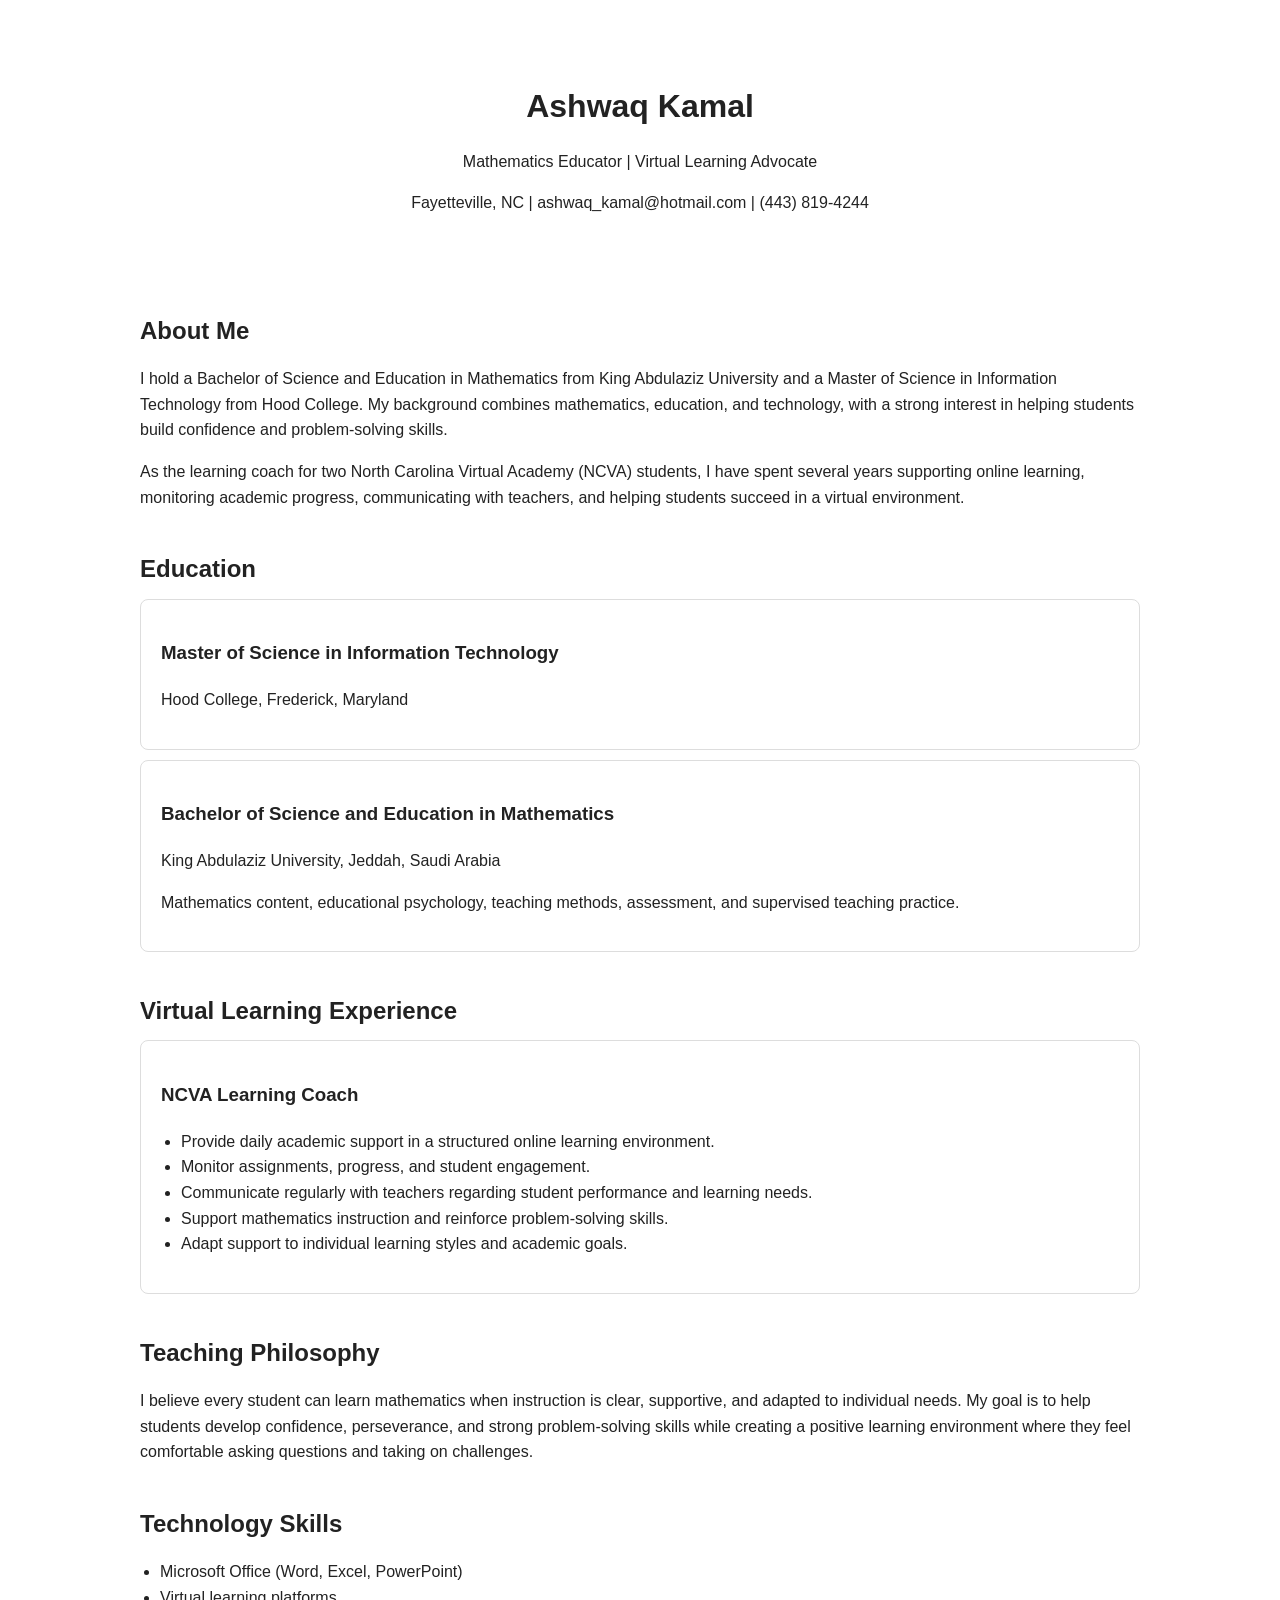
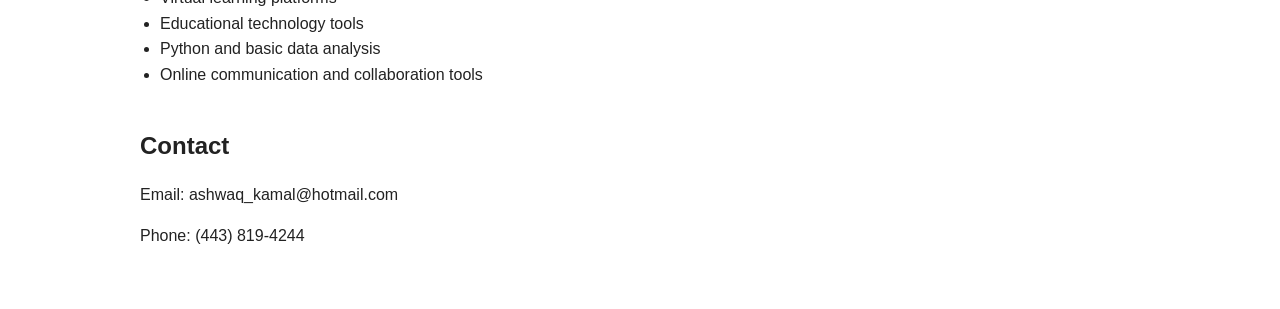
==== index.html.html @ 076f1234 "Add files via upload" ====
<!DOCTYPE html>
<html lang="en">
<head>
<meta charset="UTF-8">
<meta name="viewport" content="width=device-width, initial-scale=1.0">
<title>Ashwaq Kamal | Mathematics Educator</title>
<style>
body{font-family:Arial,sans-serif;max-width:1000px;margin:auto;padding:20px;line-height:1.6;color:#222}
header{text-align:center;padding:40px 0}
section{margin:40px 0}
h1,h2{margin-bottom:10px}
.card{border:1px solid #ddd;padding:20px;border-radius:8px;margin:10px 0}
ul{padding-left:20px}
.btn{display:inline-block;padding:10px 16px;border:1px solid #444;text-decoration:none;color:#222;border-radius:6px}
</style>
</head>
<body>
<header>
<h1>Ashwaq Kamal</h1>
<p>Mathematics Educator | Virtual Learning Advocate</p>
<p>Fayetteville, NC | ashwaq_kamal@hotmail.com | (443) 819-4244</p>
</header>

<section>
<h2>About Me</h2>
<p>
I hold a Bachelor of Science and Education in Mathematics from King Abdulaziz University and a Master of Science in Information Technology from Hood College. My background combines mathematics, education, and technology, with a strong interest in helping students build confidence and problem-solving skills.
</p>
<p>
As the learning coach for two North Carolina Virtual Academy (NCVA) students, I have spent several years supporting online learning, monitoring academic progress, communicating with teachers, and helping students succeed in a virtual environment.
</p>
</section>

<section>
<h2>Education</h2>
<div class="card">
<h3>Master of Science in Information Technology</h3>
<p>Hood College, Frederick, Maryland</p>
</div>
<div class="card">
<h3>Bachelor of Science and Education in Mathematics</h3>
<p>King Abdulaziz University, Jeddah, Saudi Arabia</p>
<p>Mathematics content, educational psychology, teaching methods, assessment, and supervised teaching practice.</p>
</div>
</section>

<section>
<h2>Virtual Learning Experience</h2>
<div class="card">
<h3>NCVA Learning Coach</h3>
<ul>
<li>Provide daily academic support in a structured online learning environment.</li>
<li>Monitor assignments, progress, and student engagement.</li>
<li>Communicate regularly with teachers regarding student performance and learning needs.</li>
<li>Support mathematics instruction and reinforce problem-solving skills.</li>
<li>Adapt support to individual learning styles and academic goals.</li>
</ul>
</div>
</section>

<section>
<h2>Teaching Philosophy</h2>
<p>
I believe every student can learn mathematics when instruction is clear, supportive, and adapted to individual needs. My goal is to help students develop confidence, perseverance, and strong problem-solving skills while creating a positive learning environment where they feel comfortable asking questions and taking on challenges.
</p>
</section>

<section>
<h2>Technology Skills</h2>
<ul>
<li>Microsoft Office (Word, Excel, PowerPoint)</li>
<li>Virtual learning platforms</li>
<li>Educational technology tools</li>
<li>Python and basic data analysis</li>
<li>Online communication and collaboration tools</li>
</ul>
</section>

<section>
<h2>Contact</h2>
<p>Email: ashwaq_kamal@hotmail.com</p>
<p>Phone: (443) 819-4244</p>
</section>

</body>
</html>
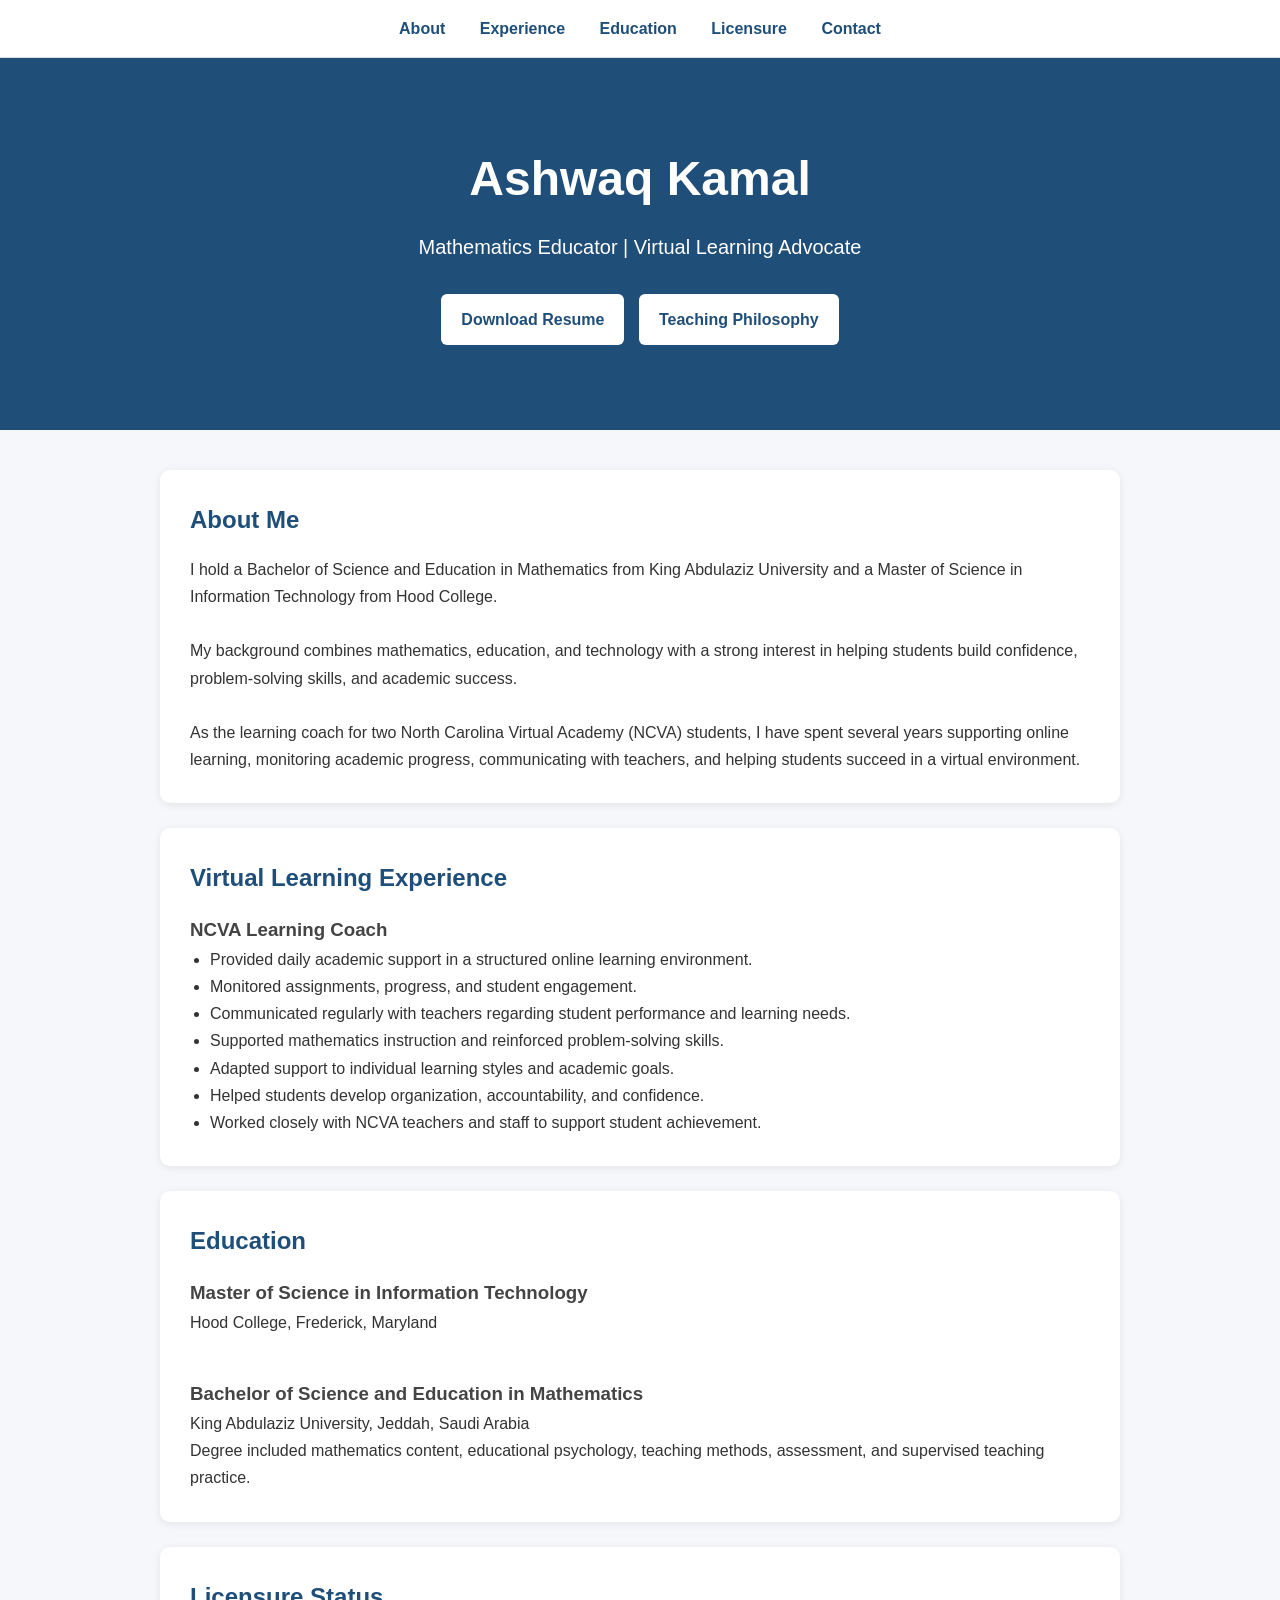
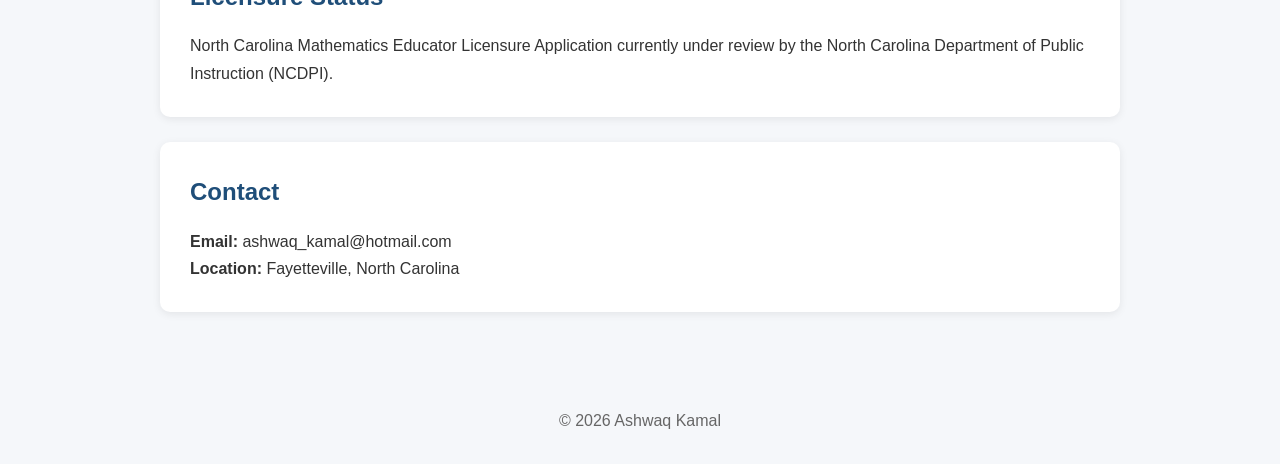
==== commit c0dfcd96: "Refactor index.html for better layout and styling Updated styles and structure for improved layout a" ====
--- a/index.html.html
+++ b/index.html.html
@@ -3,84 +3,237 @@
 <head>
 <meta charset="UTF-8">
 <meta name="viewport" content="width=device-width, initial-scale=1.0">
+
 <title>Ashwaq Kamal | Mathematics Educator</title>
+
 <style>
-body{font-family:Arial,sans-serif;max-width:1000px;margin:auto;padding:20px;line-height:1.6;color:#222}
-header{text-align:center;padding:40px 0}
-section{margin:40px 0}
-h1,h2{margin-bottom:10px}
-.card{border:1px solid #ddd;padding:20px;border-radius:8px;margin:10px 0}
-ul{padding-left:20px}
-.btn{display:inline-block;padding:10px 16px;border:1px solid #444;text-decoration:none;color:#222;border-radius:6px}
+
+*{
+    margin:0;
+    padding:0;
+    box-sizing:border-box;
+}
+
+body{
+    font-family: Arial, Helvetica, sans-serif;
+    background:#f5f7fa;
+    color:#333;
+    line-height:1.7;
+}
+
+nav{
+    background:white;
+    padding:15px;
+    text-align:center;
+    border-bottom:1px solid #ddd;
+    position:sticky;
+    top:0;
+}
+
+nav a{
+    color:#1f4e79;
+    text-decoration:none;
+    margin:0 15px;
+    font-weight:bold;
+}
+
+header{
+    background:#1f4e79;
+    color:white;
+    text-align:center;
+    padding:80px 20px;
+}
+
+header h1{
+    font-size:48px;
+    margin-bottom:10px;
+}
+
+header p{
+    font-size:20px;
+}
+
+.buttons{
+    margin-top:25px;
+}
+
+.button{
+    display:inline-block;
+    padding:12px 20px;
+    background:white;
+    color:#1f4e79;
+    text-decoration:none;
+    border-radius:6px;
+    margin:5px;
+    font-weight:bold;
+}
+
+.button:hover{
+    background:#e8eef5;
+}
+
+.container{
+    max-width:1000px;
+    margin:auto;
+    padding:40px 20px;
+}
+
+section{
+    background:white;
+    padding:30px;
+    margin-bottom:25px;
+    border-radius:10px;
+    box-shadow:0 2px 8px rgba(0,0,0,.08);
+}
+
+h2{
+    color:#1f4e79;
+    margin-bottom:15px;
+}
+
+h3{
+    color:#444;
+    margin-top:15px;
+}
+
+ul{
+    padding-left:20px;
+}
+
+footer{
+    text-align:center;
+    color:#666;
+    padding:30px;
+}
+
 </style>
 </head>
+
 <body>
+
+<nav>
+    <a href="#about">About</a>
+    <a href="#experience">Experience</a>
+    <a href="#education">Education</a>
+    <a href="#licensure">Licensure</a>
+    <a href="#contact">Contact</a>
+</nav>
+
 <header>
-<h1>Ashwaq Kamal</h1>
-<p>Mathematics Educator | Virtual Learning Advocate</p>
-<p>Fayetteville, NC | ashwaq_kamal@hotmail.com | (443) 819-4244</p>
+
+    <h1>Ashwaq Kamal</h1>
+
+    <p>
+        Mathematics Educator | Virtual Learning Advocate
+    </p>
+
+    <div class="buttons">
+
+        <a class="button" href="resume.pdf" target="_blank">
+            Download Resume
+        </a>
+
+        <a class="button" href="teaching-philosophy.pdf" target="_blank">
+            Teaching Philosophy
+        </a>
+
+    </div>
+
 </header>
 
-<section>
+<div class="container">
+
+<section id="about">
+
 <h2>About Me</h2>
-<p>
-I hold a Bachelor of Science and Education in Mathematics from King Abdulaziz University and a Master of Science in Information Technology from Hood College. My background combines mathematics, education, and technology, with a strong interest in helping students build confidence and problem-solving skills.
-</p>
+
+<p>
+I hold a Bachelor of Science and Education in Mathematics from King Abdulaziz University and a Master of Science in Information Technology from Hood College.
+</p>
+
+<br>
+
+<p>
+My background combines mathematics, education, and technology with a strong interest in helping students build confidence, problem-solving skills, and academic success.
+</p>
+
+<br>
+
 <p>
 As the learning coach for two North Carolina Virtual Academy (NCVA) students, I have spent several years supporting online learning, monitoring academic progress, communicating with teachers, and helping students succeed in a virtual environment.
 </p>
-</section>
-
-<section>
+
+</section>
+
+<section id="experience">
+
+<h2>Virtual Learning Experience</h2>
+
+<h3>NCVA Learning Coach</h3>
+
+<ul>
+<li>Provided daily academic support in a structured online learning environment.</li>
+<li>Monitored assignments, progress, and student engagement.</li>
+<li>Communicated regularly with teachers regarding student performance and learning needs.</li>
+<li>Supported mathematics instruction and reinforced problem-solving skills.</li>
+<li>Adapted support to individual learning styles and academic goals.</li>
+<li>Helped students develop organization, accountability, and confidence.</li>
+<li>Worked closely with NCVA teachers and staff to support student achievement.</li>
+</ul>
+
+</section>
+
+<section id="education">
+
 <h2>Education</h2>
-<div class="card">
+
 <h3>Master of Science in Information Technology</h3>
 <p>Hood College, Frederick, Maryland</p>
-</div>
-<div class="card">
+
+<br>
+
 <h3>Bachelor of Science and Education in Mathematics</h3>
 <p>King Abdulaziz University, Jeddah, Saudi Arabia</p>
-<p>Mathematics content, educational psychology, teaching methods, assessment, and supervised teaching practice.</p>
+
+<p>
+Degree included mathematics content, educational psychology, teaching methods, assessment, and supervised teaching practice.
+</p>
+
+</section>
+
+<section id="licensure">
+
+<h2>Licensure Status</h2>
+
+<p>
+North Carolina Mathematics Educator Licensure Application currently under review by the North Carolina Department of Public Instruction (NCDPI).
+</p>
+
+</section>
+
+<section id="contact">
+
+<h2>Contact</h2>
+
+<p>
+<strong>Email:</strong>
+ashwaq_kamal@hotmail.com
+</p>
+
+<p>
+<strong>Location:</strong>
+Fayetteville, North Carolina
+</p>
+
+</section>
+
 </div>
-</section>
-
-<section>
-<h2>Virtual Learning Experience</h2>
-<div class="card">
-<h3>NCVA Learning Coach</h3>
-<ul>
-<li>Provide daily academic support in a structured online learning environment.</li>
-<li>Monitor assignments, progress, and student engagement.</li>
-<li>Communicate regularly with teachers regarding student performance and learning needs.</li>
-<li>Support mathematics instruction and reinforce problem-solving skills.</li>
-<li>Adapt support to individual learning styles and academic goals.</li>
-</ul>
-</div>
-</section>
-
-<section>
-<h2>Teaching Philosophy</h2>
-<p>
-I believe every student can learn mathematics when instruction is clear, supportive, and adapted to individual needs. My goal is to help students develop confidence, perseverance, and strong problem-solving skills while creating a positive learning environment where they feel comfortable asking questions and taking on challenges.
-</p>
-</section>
-
-<section>
-<h2>Technology Skills</h2>
-<ul>
-<li>Microsoft Office (Word, Excel, PowerPoint)</li>
-<li>Virtual learning platforms</li>
-<li>Educational technology tools</li>
-<li>Python and basic data analysis</li>
-<li>Online communication and collaboration tools</li>
-</ul>
-</section>
-
-<section>
-<h2>Contact</h2>
-<p>Email: ashwaq_kamal@hotmail.com</p>
-<p>Phone: (443) 819-4244</p>
-</section>
+
+<footer>
+
+© 2026 Ashwaq Kamal
+
+</footer>
 
 </body>
-</html>+</html>
